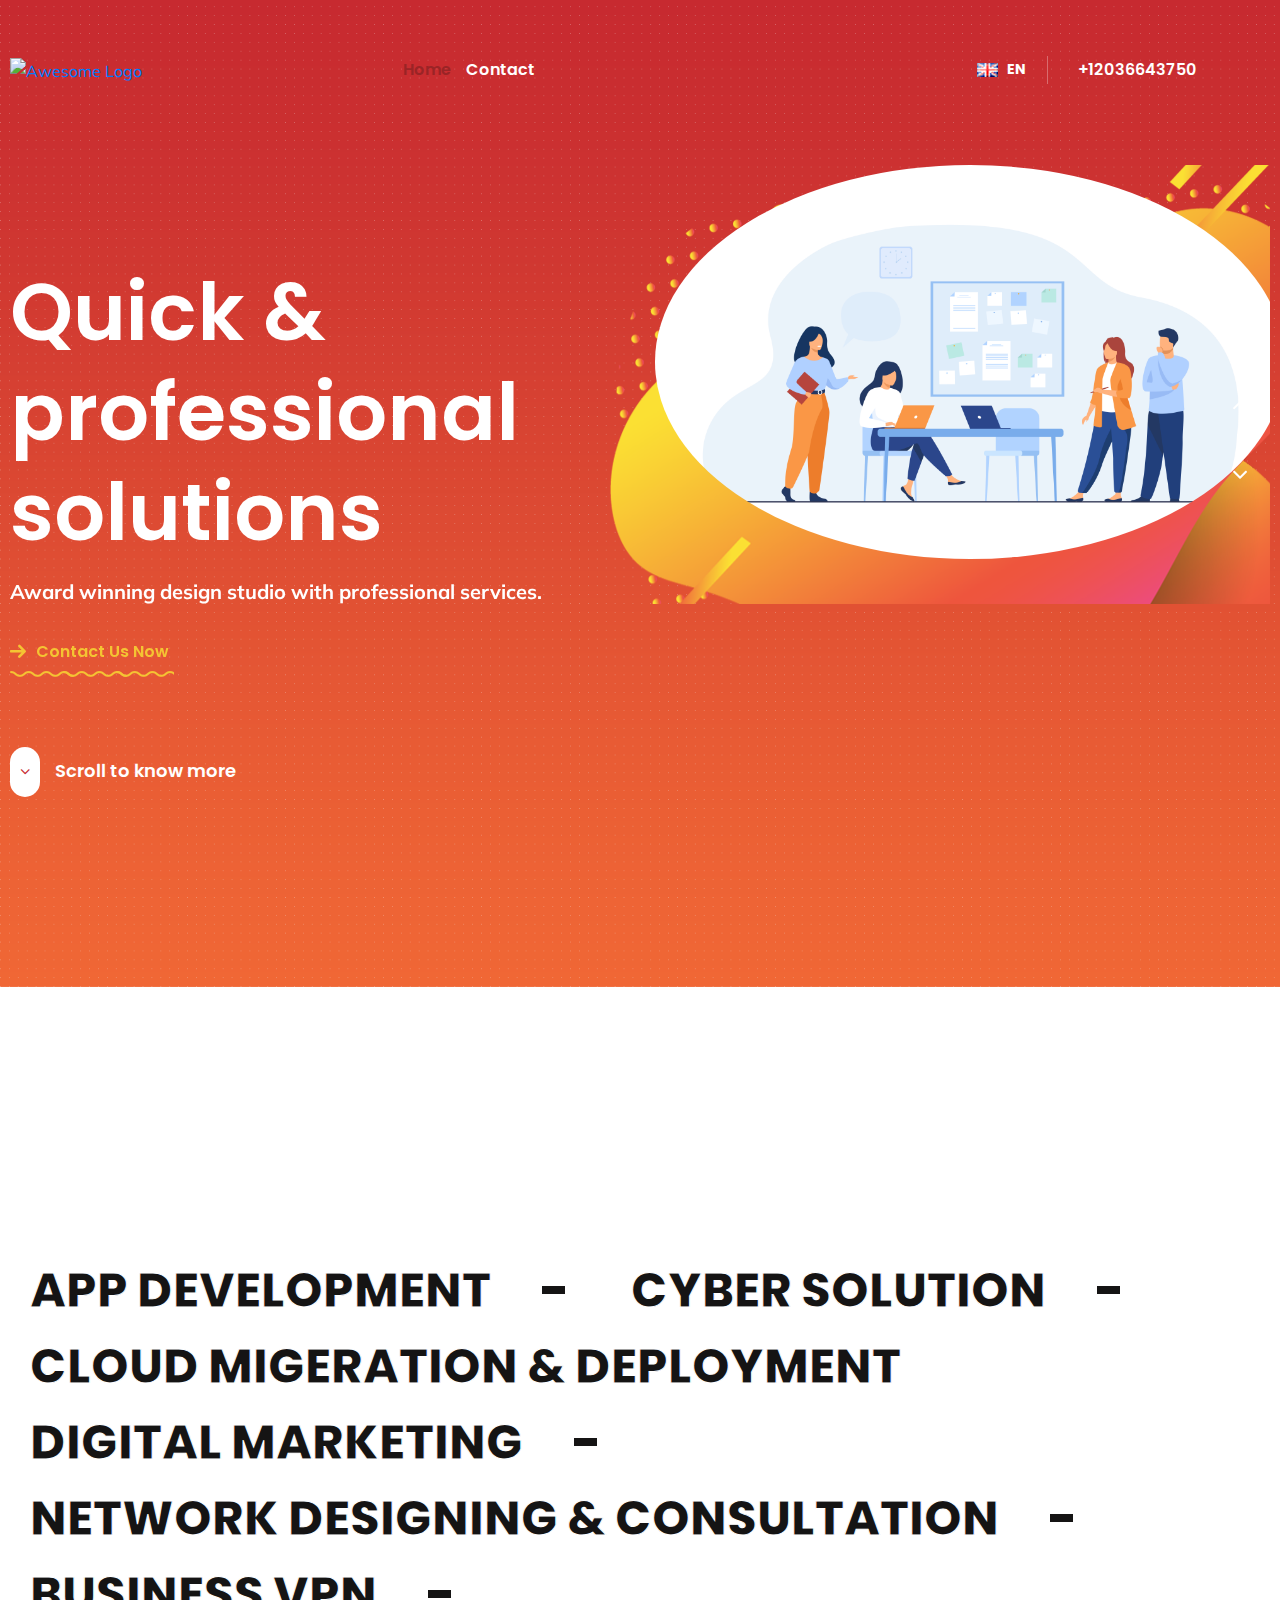
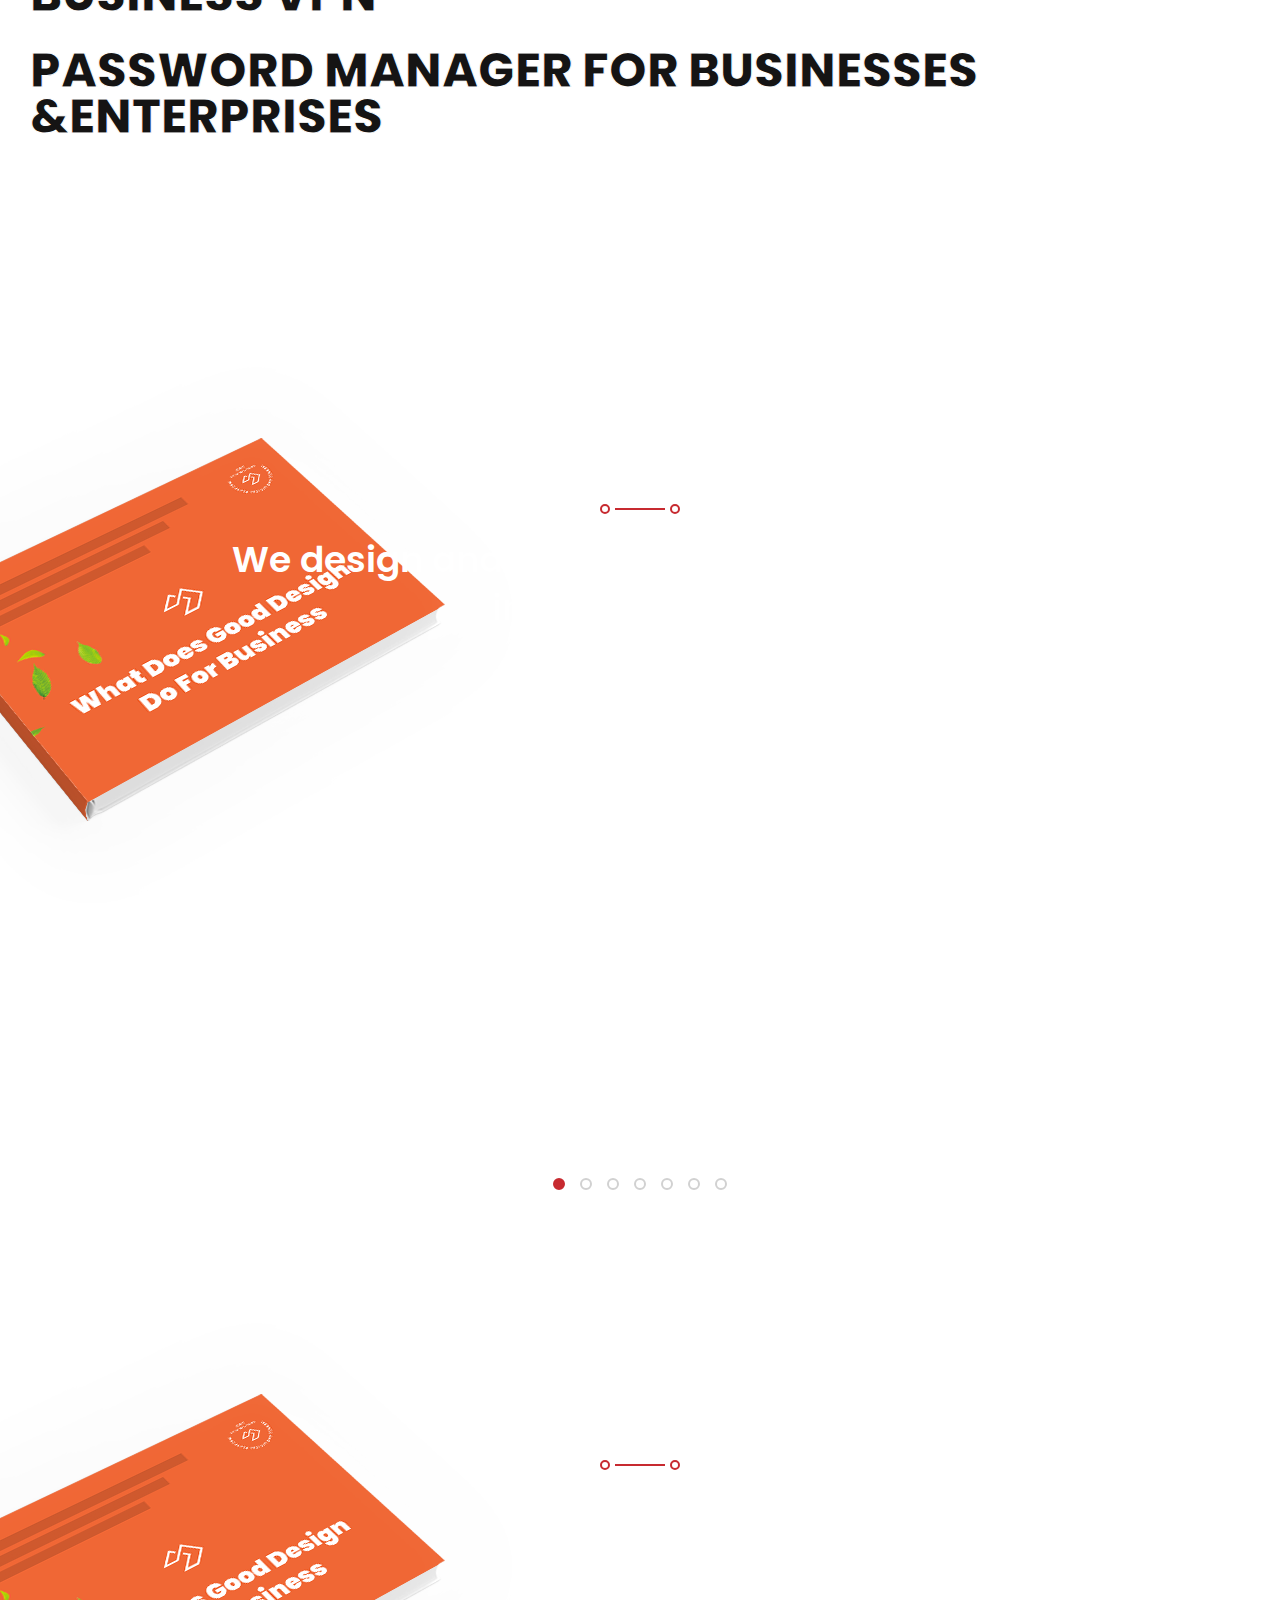
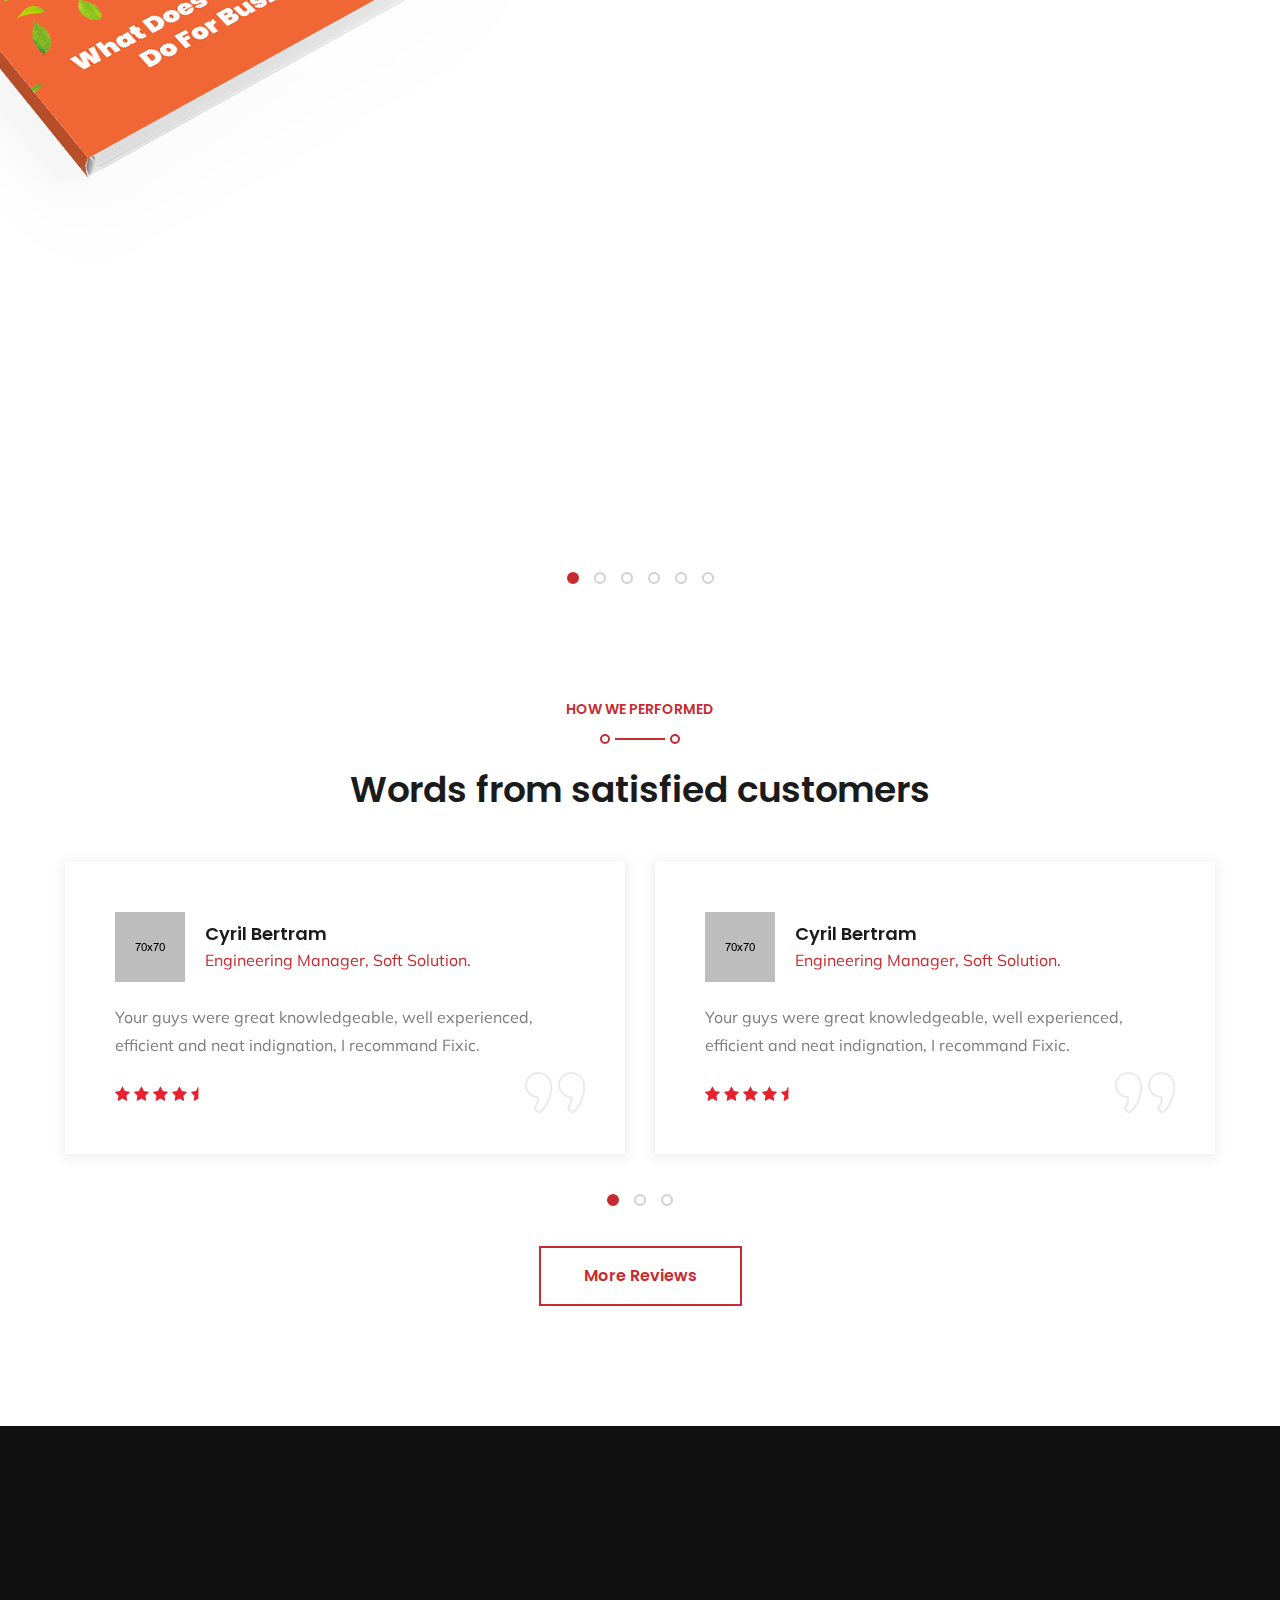
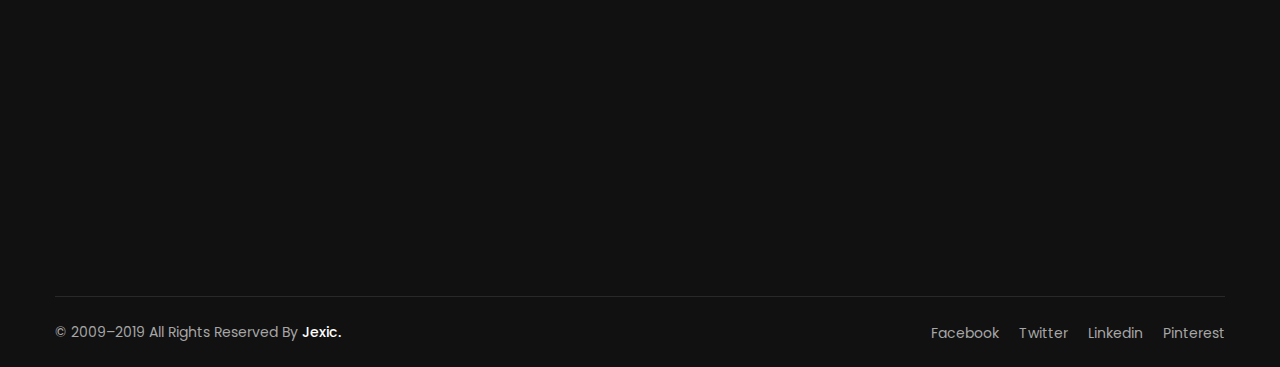
==== index.html @ 411c45f5 ",m" ====
<!DOCTYPE html>
<html lang="en">
<head>
	<meta charset="UTF-8">
	<title>Flurryhost || Leading || Software reseller company</title>

	<!-- responsive meta -->
	<meta name="viewport" content="width=device-width, initial-scale=1">
	<!-- For IE -->
    <meta http-equiv="X-UA-Compatible" content="IE=edge">
    
	<!-- master stylesheet -->
    <link rel="stylesheet" href="css/style.css">
	<!-- Responsive stylesheet -->
	<link rel="stylesheet" href="css/responsive.css">
    <!-- Favicon -->
    <link rel="apple-touch-icon" sizes="180x180" href="images/favicon-three/apple-touch-icon.png">
    <link rel="icon" type="image/png" href="images/favicon-three/favicon-32x32.png" sizes="32x32">
    <link rel="icon" type="image/png" href="images/favicon-three/favicon-16x16.png" sizes="16x16">

    <!-- Fixing Internet Explorer-->
    <!--[if lt IE 9]>
        <script src="http://html5shiv.googlecode.com/svn/trunk/html5.js"></script>
        <script src="js/html5shiv.js"></script>
    <![endif]-->
    
</head>

<body>
<div class="boxed_wrapper">



<!-- main header -->
<header class="main-header style4">
    <!--Start Header upper style2-->
    <div class="header-upper-style4">
        <div class="outer-container clearfix">
           
            <div class="header-upper-left clearfix">
                <div class="logo">
                    <a href="index.html"><img src="images/slides/" alt="Awesome Logo" title=""></a>
                </div>
            </div>
            
            <div class="header-upper-middle clearfix">
                <div class="nav-outer clearfix">
                    <!-- Main Menu -->
                    <nav class="main-menu style3 navbar-expand-lg">
                        <div class="navbar-header">
                            <!-- Toggle Button -->      
                            <button type="button" class="navbar-toggle" data-toggle="collapse" data-target="#navbarSupportedContent" aria-controls="navbarSupportedContent" aria-expanded="false" aria-label="Toggle navigation">
                                <span class="icon-bar"></span>
                                <span class="icon-bar"></span>
                                <span class="icon-bar"></span>
                            </button>
                        </div>

                        <div class="navbar-collapse collapse clearfix" id="navbarSupportedContent">
                            <ul class="navigation clearfix">
                                <li class="dropdown current"><a href="index.html">Home</a>
                                    
                                </li>
                               
                                <li><a href="contact.html">Contact</a></li>
                            </ul>
                        </div>
                    </nav>                        
                    <!-- Main Menu End-->
                    
                   
                    
                </div>     
            </div>
            
            <div class="header-upper-right clearfix">
                <div class="header-right-content">
                    <div class="language-switcher style3">
                        <div id="polyglotLanguageSwitcher">
                            <form action="#">
                                <select id="polyglot-language-options">
                                    <option id="en" value="en" selected>En</option>
                                    <option id="fr" value="fr">Fr</option>
                                    <option id="de" value="de">Ger</option>
                                    <option id="it" value="it">Ita</option>
                                    <option id="es" value="es">Spa</option>
                                </select>
                            </form>
                        </div>
                    </div>
                    <div class="phone-num">
                        <a href="#">+12036643750</a>
                    </div>
                </div>
            </div>
            
        </div>
    </div>
    <!--End Header Upper style2--> 
    <!--Sticky Header-->
    <div class="sticky-header">
        <div class="container">
            <div class="clearfix">
                <!--Logo-->
                <div class="logo float-left">
                    <a href="index.html" class="img-responsive"><img src="images/resources/logo-2.png" alt="" title=""></a>
                </div>
                <!--Right Col-->
                <div class="right-col float-right">
                    <!-- Main Menu -->
                    <nav class="main-menu style3 navbar-expand-lg">
                        <div class="navbar-collapse collapse clearfix">
                            <ul class="navigation clearfix">
                                <li class="dropdown current"><a href="index.html">Home</a>
                                  
                                <li><a href="contact.html">Contact</a></li>
                            </ul>
                        </div>
                    </nav>
                    <!-- Main Menu End-->
                </div>
            </div>
        </div>
    </div>
    <!--End Sticky Header-->
</header>

<!-- Start Banner Style4 Area -->
<section class="banner-style4-area" style="background-image:url(images/slides/banner-style4-area-bg.png)">
    <div class="outer-container clearfix">
        <div class="row">
            <div class="col-xl-12 col-lg-12 col-md-12 col-sm-12">
                <div class="banner-carousel-style4 owl-carousel owl-theme">
                    <!--Start Single Item-->
                    <div class="single-item">
                        <div class="row">
                            <div class="col-xl-6">
                                <div class="inner">
                                    <div class="big-title">
                                        Quick &<br> professional<br> solutions
                                    </div>
                                    <div class="text">Award winning design studio with professional services.</div>
                                    <div class="button">
                                        <a href="#"><span class="icon-back"></span>Contact Us Now</a>
                                    </div>
                                </div>
                            </div> 
                            <div class="col-xl-6">
                                <div class="image-box">
                                    <img src="images/slides/6308.jpg" alt="Awesome Image">
                                </div>
                            </div>   
                        </div>    
                    </div>
                    <!--End Single Item-->
                    <!--Start Single Item-->
                    
                    <!--End Single Item-->
                    <!--Start Single Item-->
                    <div class="single-item">
                        <div class="row">
                            <div class="col-xl-6">
                                <div class="inner">
                                    <div class="big-title">
                                        Dawn of<br> print and web<br> designs
                                    </div>
                                    <div class="text">Award winning design studio with professional services.</div>
                                    <div class="button">
                                        <a href="#"><span class="icon-back"></span>Contact Us Now</a>
                                    </div>
                                </div>
                            </div> 
                            <div class="col-xl-6">
                                <div class="image-box">
                                    <img src="images/slides/6308.jpg" alt="Awesome Image">
                                </div>
                            </div>   
                        </div>    
                    </div>
                    <!--End Single Item-->
                    
                </div>
            </div>
        </div>
        <div class="mouse-btn-down scroll-to-explore" data-target=".about-style3-area"><i class="fa fa-angle-down" aria-hidden="true"></i>Scroll to know more</div>
    </div>
</section>
<!-- End Banner Style4 Area -->

<!--Start Brand Style3 Area-->
<section class="popular-portfolio-area">
    <div class="auto-container">
        <ul class="project-filter post-filter has-dynamic-filters-counter clearfix">
            <li data-filter=".anim"><span class="filter-text">App Development<span class="count">4</span></span></li>
            <li data-filter=".art"><span class="filter-text">Cyber Solution<span class="count">2</span></span></li>
            <li data-filter=".brand"><span class="filter-text">CLoud migeration &amp; Deployment<span class="count">2</span></span></li>
            <li data-filter=".uxui"><span class="filter-text"> Digital Marketing<span class="count">2</span></span></li>
            <li data-filter=".3dmodel"><span class="filter-text">Network designing & consultation <span class="count">2</span></span></li>
            <li data-filter=".3dmodel"><span class="filter-text">Business Vpn <span class="count">2</span></span></li>
            <li data-filter=".3dmodel"><span class="filter-text">Password manager for businesses &Enterprises<span class="count">2</span></span></li>
            
        </ul>
       
</section>
<!--End Brand Style3 Area-->

<!--Start About Style3 Area-->

<!--End About Style3 Area--> 
 
<!--Start services style2 area-->
<section class="services-style2-area">
    <div class="services-style2-area-bg" style="background-image:url(images/slides/profile.png);">
        <div class="book float_up_down_two"></div>
    </div>
    <div class="container">
        <div class="sec-title-style3 text-center">
            <h6 class="clr-white">What We do for you</h6>
            <div class="borders center"><span></span></div>
            <div class="title clr-white">We design and build innovative platforms for<br> inspiring brands</div>
        </div>
        <div class="row">
            <div class="col-xl-12">
                <div class="inner-content">
                    <div class="services-carousel owl-carousel owl-theme">
                        <!--Start single service style2-->  
                        <div class="single-service-style2" data-aos="fade-up" data-aos-easing="linear" data-aos-duration="700">
                            <h3><a href="#">Branding & Creative</a></h3>
                            <div class="icon-holder"><span class="icon-mug"></span></div> 
                            <div class="text"><p>Foresee the pain and trouble that bound to ensue; and equal blame belongs those who fail in their duty same.</p></div>
                            <div class="read-more">
                                <a href="#">Read More</a>
                            </div>   
                        </div>
                        <!--End single service style2-->
                        <!--Start single service style2-->
                        <div class="single-service-style2" data-aos="fade-up" data-aos-easing="linear" data-aos-duration="700">
                            <h3><a href="#">App Development</a></h3>
                            <div class="icon-holder"><span class="icon-mug"></span></div> 
                            <div class="text"><p>Foresee the pain and trouble that bound to ensue; and equal blame belongs those who fail in their duty same.</p></div>
                            <div class="read-more">
                                <a href="#">Contact Us Now</a>
                            </div>   
                        </div>
                        <!--Start single service style2-->  
                        <div class="single-service-style2" data-aos="fade-up" data-aos-easing="linear" data-aos-duration="700">
                        <h3><a href="#">CRM Solution</a></h3>
                        <div class="icon-holder"><span class="icon-mug"></span></div> 
                        <div class="text"><p>Foresee the pain and trouble that bound to ensue; and equal blame belongs those who fail in their duty same.</p></div>
                        <div class="read-more">
                            <a href="#">Contact Us Now</a>
                        </div>   
                    </div>
                    <!--Start single service style2--> 
                    <div class="single-service-style2" data-aos="fade-up" data-aos-easing="linear" data-aos-duration="700">
                        <h3><a href="#">Cyber Security Solution</a></h3>
                        <div class="icon-holder"><span class="icon-mug"></span></div> 
                        <div class="text"><p>Foresee the pain and trouble that bound to ensue; and equal blame belongs those who fail in their duty same.</p></div>
                        <div class="read-more">
                            <a href="#">Contact Us Now</a>
                        </div>   
                    </div>
                    <!--Start single service style2-->  
                    <div class="single-service-style2" data-aos="fade-up" data-aos-easing="linear" data-aos-duration="700">
                        <h3><a href="#">Cloud Migration & Deploymnet</a></h3>
                        <div class="icon-holder"><span class="icon-mug"></span></div> 
                        <div class="text"><p>Foresee the pain and trouble that bound to ensue; and equal blame belongs those who fail in their duty same.</p></div>
                        <div class="read-more">
                            <a href="#">Contact Us Now</a>
                        </div>   
                    </div>
                        <!--Start single service style2-->  
                        <div class="single-service-style2" data-aos="fade-up" data-aos-easing="linear" data-aos-duration="700">
                            <h3><a href="#">Digital Marketing</a></h3>
                            <div class="icon-holder"><span class="icon-digital-marketing"></span></div> 
                            <div class="text"><p>Blinded by desire they cannotwill which is the same as saying through shrinkings to  from toil and pain trouble.</p></div>
                            <div class="read-more">
                                <a href="#">Read More</a>
                            </div>   
                        </div>
                        <!--End single service style2-->
                        <!--Start single service style2-->  
                        <div class="single-service-style2" data-aos="fade-up" data-aos-easing="linear" data-aos-duration="700">
                            <h3><a href="#">Web Designing</a></h3>
                            <div class="icon-holder"><span class="icon-content"></span></div> 
                            <div class="text"><p>Prevents our being able to do what we like best to every pleasure is to welcomed and every pain avoided.</p></div>
                            <div class="read-more">
                                <a href="#">Read More</a>
                            </div>   
                        </div>
                        <!--End single service style2-->
                      
                    </div>
                </div>
            </div>
        </div>
    </div>
</section>
<!--End services style2 area-->
<section class="services-style2-area">
    <div class="services-style2-area-bg" style="background-image:url(images/slides/profile.png);">
        <div class="book float_up_down_two"></div>
    </div>
    <div class="container">
        <div class="sec-title-style3 text-center">
            <h6 class="clr-white">What We do for you</h6>
            <div class="borders center"><span></span></div>
            <div class="title clr-white">Our Partners</div>
        </div>
        <div class="row">
            <div class="col-xl-12">
                <div class="inner-content">
                    <div class="services-carousel owl-carousel owl-theme">
                        <!--Start single service style2-->  
                        <div class="single-service-style2" data-aos="fade-up" data-aos-easing="linear" data-aos-duration="700">
                            <h3><a href="#">Partner of Solarwinds</a></h3>
                            <div class="solarwinds-logo"><img href src="images/testimonial/SolarWinds_badge_Authorized_Partner_REVERSE_800x300.png"></span></div> 
                            <div class="text"><p>Authorized partner of solarwinds.</p></div>
                            <div class="read-more">
                                <a href="#">Read More</a>
                            </div>   
                        </div>
                        <!--End single service style2-->
                        <!--Start single service style2-->
                        <div class="single-service-style2" data-aos="fade-up" data-aos-easing="linear" data-aos-duration="700">
                            <h3><a href="#">Partner of Veeam</a></h3>
                            <div class="veeam-VAR-logo"><img href src="images/testimonial/VVAR.png"></span></div> 
                            <div class="text"><p>Authorized partner of Veeam as VAR.</p></div>
                            <div class="read-more">
                                <a href="#">Contact Us Now</a>
                            </div>   
                        </div>
                        <!--Start single service style2-->  
                        <div class="single-service-style2" data-aos="fade-up" data-aos-easing="linear" data-aos-duration="700">
                            <h3><a href="#">Partner of Klaviyo</a></h3>
                            <div class="klaviyo-logo"><img href src="images/testimonial/klaviyo.png"></span></div> 
                            <div class="text"><p>Authorized partner of Klaviyo.</p></div>
                        <div class="read-more">
                            <a href="contact">Contact Us Now</a>
                        </div>   
                    </div>
                    <!--Start single service style2--> 
                    <div class="single-service-style2" data-aos="fade-up" data-aos-easing="linear" data-aos-duration="700">
                        <h3><a href="#">Partner of Nordlayer</a></h3>
                        <div class="nordlayer-logo"><img href src="images/testimonial/NordLayer-Green-Dark.png"></span></div> 
                        <div class="text"><p>Authorized partner of nordlayer.</p></div>
                        <div class="read-more">
                            <a href="#">Contact Us Now</a>
                        </div>   
                    </div>
                    <!--Start single service style2-->  
                    <div class="single-service-style2" data-aos="fade-up" data-aos-easing="linear" data-aos-duration="700">
                        <h3><a href="#">Partner of Kaspersky</a></h3>
                        <div class="Kaspersky-logo"><img href src="images/testimonial/kaspersky.png"></span></div> 
                        <div class="text"><p>Authorized partner of Kaspersky.</p></div>
                        <div class="read-more">
                            <a href="contact">Contact Us Now</a>
                        </div>   
                    </div>
                        <!--Start single service style2-->  
                        <div class="single-service-style2" data-aos="fade-up" data-aos-easing="linear" data-aos-duration="700">
                            <h3><a href="#">Ready business partner  of RedHat</a></h3>
                            <div class="redhat-logo"><img href src="images/testimonial/redhat.svg"></span></div> 
                            <div class="text"><p>Authorized partner of Redhat.</p></div>
                            <div class="read-more">
                                <a href="contact">Contact Us Now</a>
                            </div>   
                        </div>
                        <!--End single service style2-->
                        <!--Start single service style2-->  
                       
                        <!--End single service style2-->
                      
                    </div>
                </div>
            </div>
        </div>
    </div>
</section>
<!--Start Latest Project Style2 Area-->

<!--End Latest Project Style2 Area--> 
 
<!--Start Testimonial style3 Area-->
<section class="testimonial-style3-area">
    <div class="container">
        <div class="sec-title-style3 text-center">
            <h6>How We Performed</h6>
            <div class="borders center"><span></span></div>
            <div class="title">Words from satisfied customers</div>
        </div>
        <div class="row">
            <div class="col-xl-12">
                <div class="testimonial-style3-carousel owl-carousel owl-theme">
                    <!--Start Single Testimonial Style3-->
                    <div class="single-testimonial-style3">
                        <div class="top">
                            <div class="image-box">
                                <img src="images/testimonial/tes-v3-1.png" alt="Awesome Image">
                            </div>
                            <div class="title-box">
                                <h3>Cyril Bertram</h3>
                                <span>Engineering Manager, Soft Solution.</span>
                            </div>
                        </div>
                        <div class="text">
                            <p>Your guys were great knowledgeable, well experienced, efficient and neat indignation, I recommand Fixic.</p>
                        </div>
                        <div class="bottom">
                            <div class="review-box">
                                <ul>
                                    <li><i class="fa fa-star"></i></li>
                                    <li><i class="fa fa-star"></i></li>
                                    <li><i class="fa fa-star"></i></li>
                                    <li><i class="fa fa-star"></i></li>
                                    <li><i class="fa fa-star-half"></i></li>
                                </ul>
                            </div>
                            <div class="quote-box">
                                <span class="icon-quote"></span>
                            </div>
                        </div>    
                    </div>     
                    <!--End Single Testimonial Style3-->
                    <!--Start Single Testimonial Style3-->
                    <div class="single-testimonial-style3">
                        <div class="top">
                            <div class="image-box">
                                <img src="images/testimonial/tes-v3-2.png" alt="Awesome Image">
                            </div>
                            <div class="title-box">
                                <h3>Cyril Bertram</h3>
                                <span>Engineering Manager, Soft Solution.</span>
                            </div>
                        </div>
                        <div class="text">
                            <p>Your guys were great knowledgeable, well experienced, efficient and neat indignation, I recommand Fixic.</p>
                        </div>
                        <div class="bottom">
                            <div class="review-box">
                                <ul>
                                    <li><i class="fa fa-star"></i></li>
                                    <li><i class="fa fa-star"></i></li>
                                    <li><i class="fa fa-star"></i></li>
                                    <li><i class="fa fa-star"></i></li>
                                    <li><i class="fa fa-star-half"></i></li>
                                </ul>
                            </div>
                            <div class="quote-box">
                                <span class="icon-quote"></span>
                            </div>
                        </div>    
                    </div>     
                    <!--End Single Testimonial Style3--> 
                    
                    <!--Start Single Testimonial Style3-->
                    <div class="single-testimonial-style3">
                        <div class="top">
                            <div class="image-box">
                                <img src="images/testimonial/tes-v3-1.png" alt="Awesome Image">
                            </div>
                            <div class="title-box">
                                <h3>Cyril Bertram</h3>
                                <span>Engineering Manager, Soft Solution.</span>
                            </div>
                        </div>
                        <div class="text">
                            <p>Your guys were great knowledgeable, well experienced, efficient and neat indignation, I recommand Fixic.</p>
                        </div>
                        <div class="bottom">
                            <div class="review-box">
                                <ul>
                                    <li><i class="fa fa-star"></i></li>
                                    <li><i class="fa fa-star"></i></li>
                                    <li><i class="fa fa-star"></i></li>
                                    <li><i class="fa fa-star"></i></li>
                                    <li><i class="fa fa-star-half"></i></li>
                                </ul>
                            </div>
                            <div class="quote-box">
                                <span class="icon-quote"></span>
                            </div>
                        </div>    
                    </div>     
                    <!--End Single Testimonial Style3-->
                    <!--Start Single Testimonial Style3-->
                    <div class="single-testimonial-style3">
                        <div class="top">
                            <div class="image-box">
                                <img src="images/testimonial/tes-v3-2.png" alt="Awesome Image">
                            </div>
                            <div class="title-box">
                                <h3>Cyril Bertram</h3>
                                <span>Engineering Manager, Soft Solution.</span>
                            </div>
                        </div>
                        <div class="text">
                            <p>Your guys were great knowledgeable, well experienced, efficient and neat indignation, I recommand Fixic.</p>
                        </div>
                        <div class="bottom">
                            <div class="review-box">
                                <ul>
                                    <li><i class="fa fa-star"></i></li>
                                    <li><i class="fa fa-star"></i></li>
                                    <li><i class="fa fa-star"></i></li>
                                    <li><i class="fa fa-star"></i></li>
                                    <li><i class="fa fa-star-half"></i></li>
                                </ul>
                            </div>
                            <div class="quote-box">
                                <span class="icon-quote"></span>
                            </div>
                        </div>    
                    </div>     
                    <!--End Single Testimonial Style3-->  
                    
                    <!--Start Single Testimonial Style3-->
                    <div class="single-testimonial-style3">
                        <div class="top">
                            <div class="image-box">
                                <img src="images/testimonial/tes-v3-1.png" alt="Awesome Image">
                            </div>
                            <div class="title-box">
                                <h3>Cyril Bertram</h3>
                                <span>Engineering Manager, Soft Solution.</span>
                            </div>
                        </div>
                        <div class="text">
                            <p>Your guys were great knowledgeable, well experienced, efficient and neat indignation, I recommand Fixic.</p>
                        </div>
                        <div class="bottom">
                            <div class="review-box">
                                <ul>
                                    <li><i class="fa fa-star"></i></li>
                                    <li><i class="fa fa-star"></i></li>
                                    <li><i class="fa fa-star"></i></li>
                                    <li><i class="fa fa-star"></i></li>
                                    <li><i class="fa fa-star-half"></i></li>
                                </ul>
                            </div>
                            <div class="quote-box">
                                <span class="icon-quote"></span>
                            </div>
                        </div>    
                    </div>     
                    <!--End Single Testimonial Style3-->
                    <!--Start Single Testimonial Style3-->
                    <div class="single-testimonial-style3">
                        <div class="top">
                            <div class="image-box">
                                <img src="images/testimonial/tes-v3-2.png" alt="Awesome Image">
                            </div>
                            <div class="title-box">
                                <h3>Cyril Bertram</h3>
                                <span>Engineering Manager, Soft Solution.</span>
                            </div>
                        </div>
                        <div class="text">
                            <p>Your guys were great knowledgeable, well experienced, efficient and neat indignation, I recommand Fixic.</p>
                        </div>
                        <div class="bottom">
                            <div class="review-box">
                                <ul>
                                    <li><i class="fa fa-star"></i></li>
                                    <li><i class="fa fa-star"></i></li>
                                    <li><i class="fa fa-star"></i></li>
                                    <li><i class="fa fa-star"></i></li>
                                    <li><i class="fa fa-star-half"></i></li>
                                </ul>
                            </div>
                            <div class="quote-box">
                                <span class="icon-quote"></span>
                            </div>
                        </div>    
                    </div>     
                    <!--End Single Testimonial Style3-->  
                        
                </div>
                
                <div class="more-reviews-button text-center">
                    <a href="#">More Reviews</a>
                </div>        
            </div>   
        </div>
    </div>
</section>
<!--End Testimonial Style3 Area--> 


<!--End latest blog Style3 area-->
 
<!--Start Home Gmap Style2 Area-->

<!--End Home Gmap Style2 Area-->

<!--Start Footer Style4 Area-->  
<footer class="footer-style4-area">
    <div class="container">
        <div class="row">
            <!--Start single footer widget-->
            <div class="col-xl-3 col-lg-6 col-md-6 col-sm-12 wow fadeInUp">
                <div class="single-footer-widget-style4 marbtm50">
                    <div class="title">
                        <h5>About Jexic</h5>
                        <div class="decor"></div>
                    </div>
                    <div class="footer-company-info-text">
                        <p>Equal blame belongs those what their duty through weakness of will, which is the same as saying pleasue shrinking.</p>
                        <p class="mar0">Pain perfectly simply distinguis to certain to the claims.</p>
                    </div> 
                </div>
            </div>
            <!--End single footer widget-->
            <!--Start single footer widget-->
            <div class="col-xl-3 col-lg-6 col-md-6 col-sm-12 wow fadeInUp">
                <div class="single-footer-widget-style4 pdleft65 marbtm50">
                    <div class="title">
                        <h5>Main Services</h5>
                        <div class="decor"></div>
                    </div>
                    <ul class="services-links">
                        <li><a href="#">Graphic Design</a></li>
                        <li><a href="#">Photography</a></li>
                        <li><a href="#">Web Development</a></li>
                        <li><a href="#">Brand & Identity</a></li>
                        <li><a href="#">Seo & Marketing</a></li>
                    </ul>    
                </div>
            </div>
            <!--End single footer widget-->
            <!--Start single footer widget-->
            <div class="col-xl-3 col-lg-6 col-md-6 col-sm-12 wow fadeInUp">
                <div class="single-footer-widget-style4">
                    <div class="title">
                        <h5>Trending Post</h5>
                        <div class="decor"></div>
                    </div>
                    <ul class="trending-post">
                        <li>
                            <span>June 28, 2019</span>
                            <h6><a href="#">Tips for small business companies</a></h6>
                        </li>
                        <li>
                            <span>June 10, 2019</span>
                            <h6><a href="#">Creativity in your advertisement</a></h6>
                        </li> 
                        <li>
                            <span>May 06, 2019</span>
                            <h6><a href="#">Why your business needs website?</a></h6>
                        </li>     
                    </ul>    
                </div>
            </div>
            <!--End single footer widget-->
            <!--Start single footer widget-->
            <div class="col-xl-3 col-lg-6 col-md-6 col-sm-12 wow fadeInUp">
                <div class="single-footer-widget-style4 pdtop50">
                    <div class="title">
                        <h5>Latest Projects</h5>
                        <div class="decor"></div>
                    </div>
                    <ul class="lat-projects clearfix">
                        <li>
                            <div class="img-holder">
                                <img src="images/footer/footer-s4-lat-pro-1.jpg" alt="Awesome Image">
                                <div class="overlay-style-one bg2">
                                    <div class="box">
                                        <div class="inner">
                                            <a href="blog-single.html"><span class="icon-zoom-in"></span></a>    
                                        </div>
                                    </div>
                                </div>
                            </div>
                        </li>
                        <li>
                            <div class="img-holder">
                                <img src="images/footer/footer-s4-lat-pro-2.jpg" alt="Awesome Image">
                                <div class="overlay-style-one bg2">
                                    <div class="box">
                                        <div class="inner">
                                            <a href="blog-single.html"><span class="icon-zoom-in"></span></a>    
                                        </div>
                                    </div>
                                </div>
                            </div>
                        </li>
                        <li>
                            <div class="img-holder">
                                <img src="images/footer/footer-s4-lat-pro-3.jpg" alt="Awesome Image">
                                <div class="overlay-style-one bg2">
                                    <div class="box">
                                        <div class="inner">
                                            <a href="blog-single.html"><span class="icon-zoom-in"></span></a>    
                                        </div>
                                    </div>
                                </div>
                            </div>
                        </li>
                        <li>
                            <div class="img-holder">
                                <img src="images/footer/footer-s4-lat-pro-4.jpg" alt="Awesome Image">
                                <div class="overlay-style-one bg2">
                                    <div class="box">
                                        <div class="inner">
                                            <a href="blog-single.html"><span class="icon-zoom-in"></span></a>    
                                        </div>
                                    </div>
                                </div>
                            </div>
                        </li>
                        <li>
                            <div class="img-holder">
                                <img src="images/footer/footer-s4-lat-pro-5.jpg" alt="Awesome Image">
                                <div class="overlay-style-one bg2">
                                    <div class="box">
                                        <div class="inner">
                                            <a href="blog-single.html"><span class="icon-zoom-in"></span></a>    
                                        </div>
                                    </div>
                                </div>
                            </div>
                        </li>
                        <li>
                            <div class="img-holder">
                                <img src="images/footer/footer-s4-lat-pro-6.jpg" alt="Awesome Image">
                                <div class="overlay-style-one bg2">
                                    <div class="box">
                                        <div class="inner">
                                            <a href="blog-single.html"><span class="icon-zoom-in"></span></a>    
                                        </div>
                                    </div>
                                </div>
                            </div>
                        </li>                    
                             
                    </ul>    
                </div>
            </div>
            <!--End single footer widget-->
        </div>
    </div>
</footer>   
<!--End Footer Style4 Area-->  

<!--Start Footer bottom Style4 Area-->   
<section class="footer-bottom-style4-area">
    <div class="container">
        <div class="row">
            <div class="col-xl-12 col-lg-12 col-md-12 col-sm-12">
                <div class="footer-bottom-style4-content">
                    <div class="copyright-text">
                        <p>© 2009–2019 All Rights Reserved by <a href="#">Jexic.</a></p>
                    </div>
                    <div class="footer-menu-style3">
                        <ul>
                            <li><a href="#">Facebook</a></li>
                            <li><a href="#">Twitter</a></li>
                            <li><a href="#">Linkedin</a></li>
                            <li><a href="#">Pinterest</a></li>
                        </ul>
                    </div>
                </div>
            </div>
        </div>
    </div>    
</section> 
<!--End Footer bottom Style4 Area-->   


  
      

</div> 


<!-- Scroll Top Button -->
<button class="scroll-top scroll-to-target style3" data-target="html">
    <span class="icon-down-arrow"></span>
</button>



<script src="js/jquery.js"></script>
<script src="js/appear.js"></script>
<script src="js/bootstrap.bundle.min.js"></script>
<script src="js/bootstrap-select.min.js"></script>
<script src="js/isotope.js"></script>
<script src="js/jquery.bootstrap-touchspin.js"></script>
<script src="js/jquery.countTo.js"></script>
<script src="js/jquery.easing.min.js"></script>
<script src="js/jquery.enllax.min.js"></script>
<script src="js/jquery.fancybox.js"></script>
<script src="js/jquery.mixitup.min.js"></script>
<script src="js/jquery.paroller.min.js"></script>
<script src="js/owl.js"></script>
<script src="js/validation.js"></script>
<script src="js/wow.js"></script>
<script src="js/jquery.mCustomScrollbar.concat.min.js"></script>
<script src="js/mousemoveparallax.js"></script>
<script src="js/aos.js"></script>
<script src="js/slick.js"></script>
<script src="js/parallax.min.js"></script>


<script src="http://maps.google.com/maps/api/js?key=AIzaSyATY4Rxc8jNvDpsK8ZetC7JyN4PFVYGCGM"></script>
<script src="js/gmaps.js"></script>
<script src="js/map-helper.js"></script>

<script src="assets/language-switcher/jquery.polyglot.language.switcher.js"></script>
<script src="assets/timepicker/timePicker.js"></script>                       
<script src="assets/html5lightbox/html5lightbox.js"></script>

<!--Revolution Slider-->
<script src="plugins/revolution/js/jquery.themepunch.revolution.min.js"></script>
<script src="plugins/revolution/js/jquery.themepunch.tools.min.js"></script>
<script src="plugins/revolution/js/extensions/revolution.extension.actions.min.js"></script>
<script src="plugins/revolution/js/extensions/revolution.extension.carousel.min.js"></script>
<script src="plugins/revolution/js/extensions/revolution.extension.kenburn.min.js"></script>
<script src="plugins/revolution/js/extensions/revolution.extension.layeranimation.min.js"></script>
<script src="plugins/revolution/js/extensions/revolution.extension.migration.min.js"></script>
<script src="plugins/revolution/js/extensions/revolution.extension.navigation.min.js"></script>
<script src="plugins/revolution/js/extensions/revolution.extension.parallax.min.js"></script>
<script src="plugins/revolution/js/extensions/revolution.extension.slideanims.min.js"></script>
<script src="plugins/revolution/js/extensions/revolution.extension.video.min.js"></script>
<script src="js/main-slider-script.js"></script>

<!-- thm custom script -->
<script src="js/custom.js"></script>



</body>
</html>
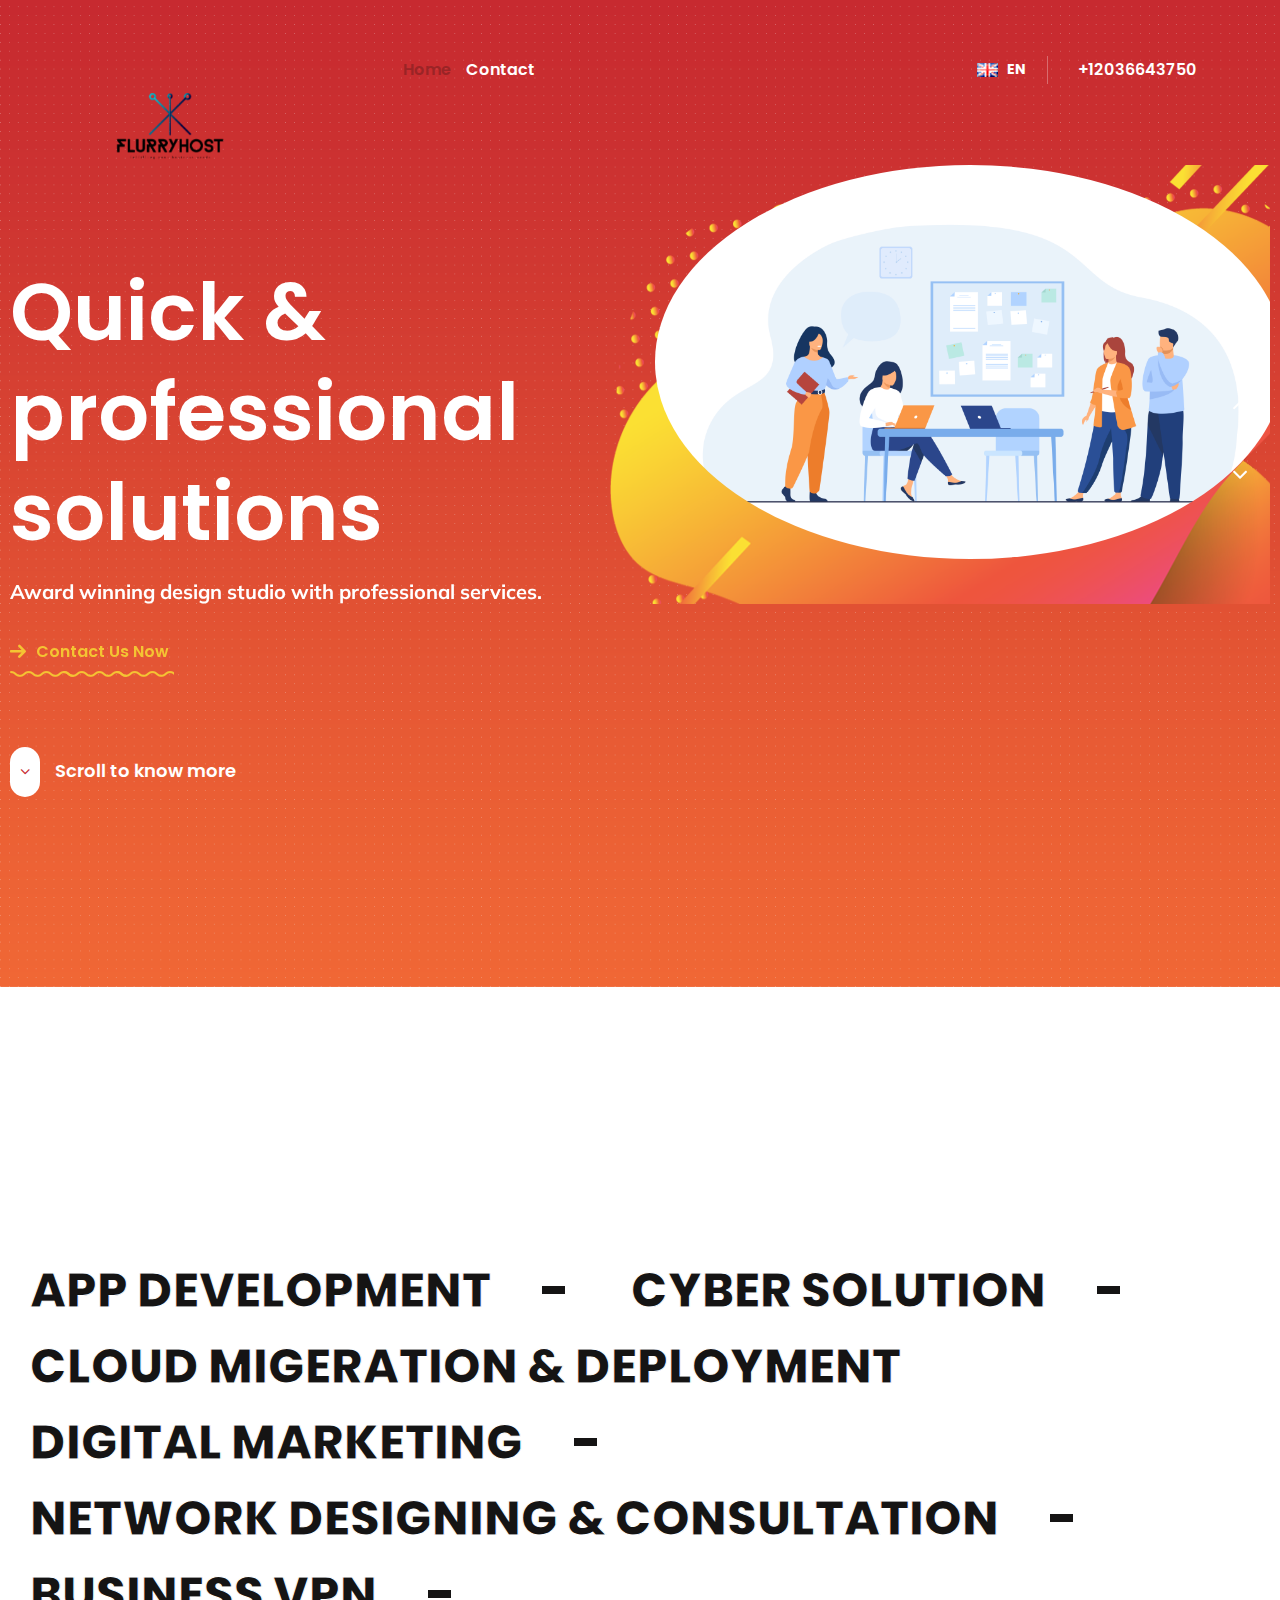
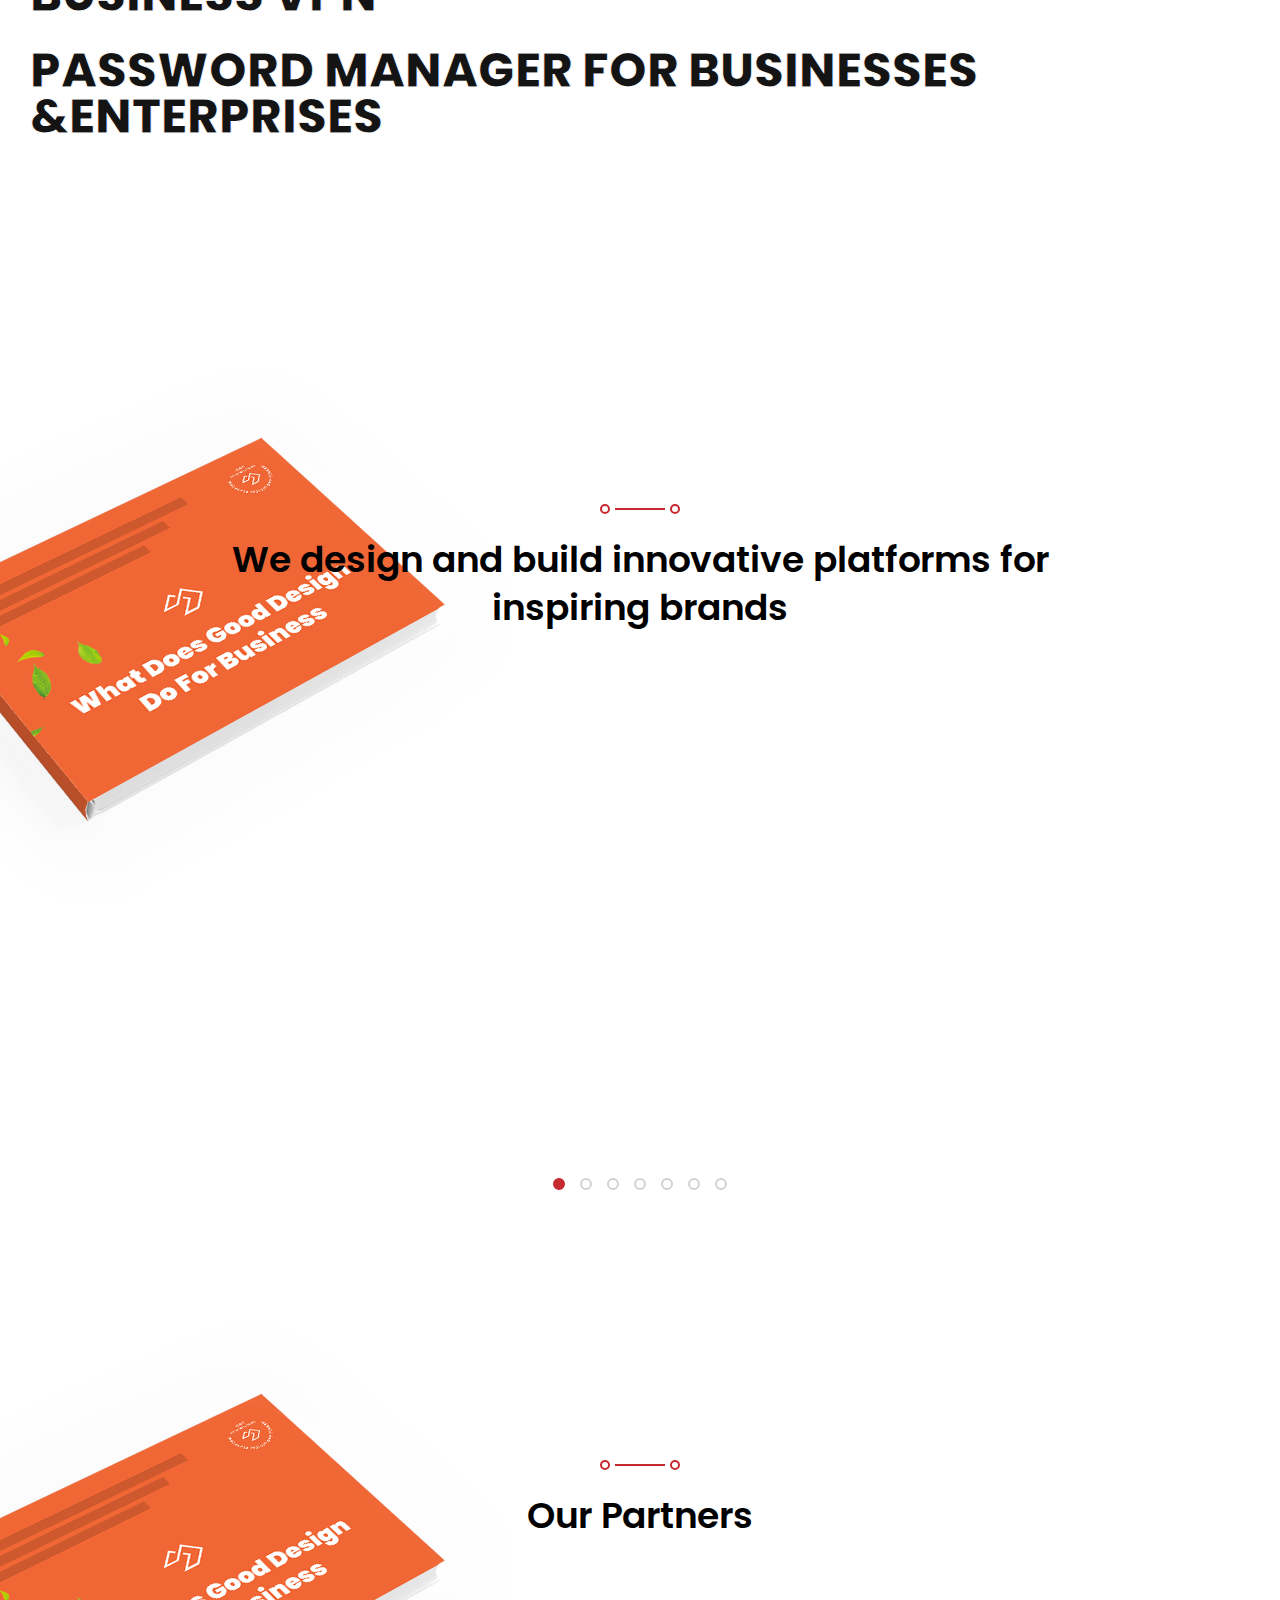
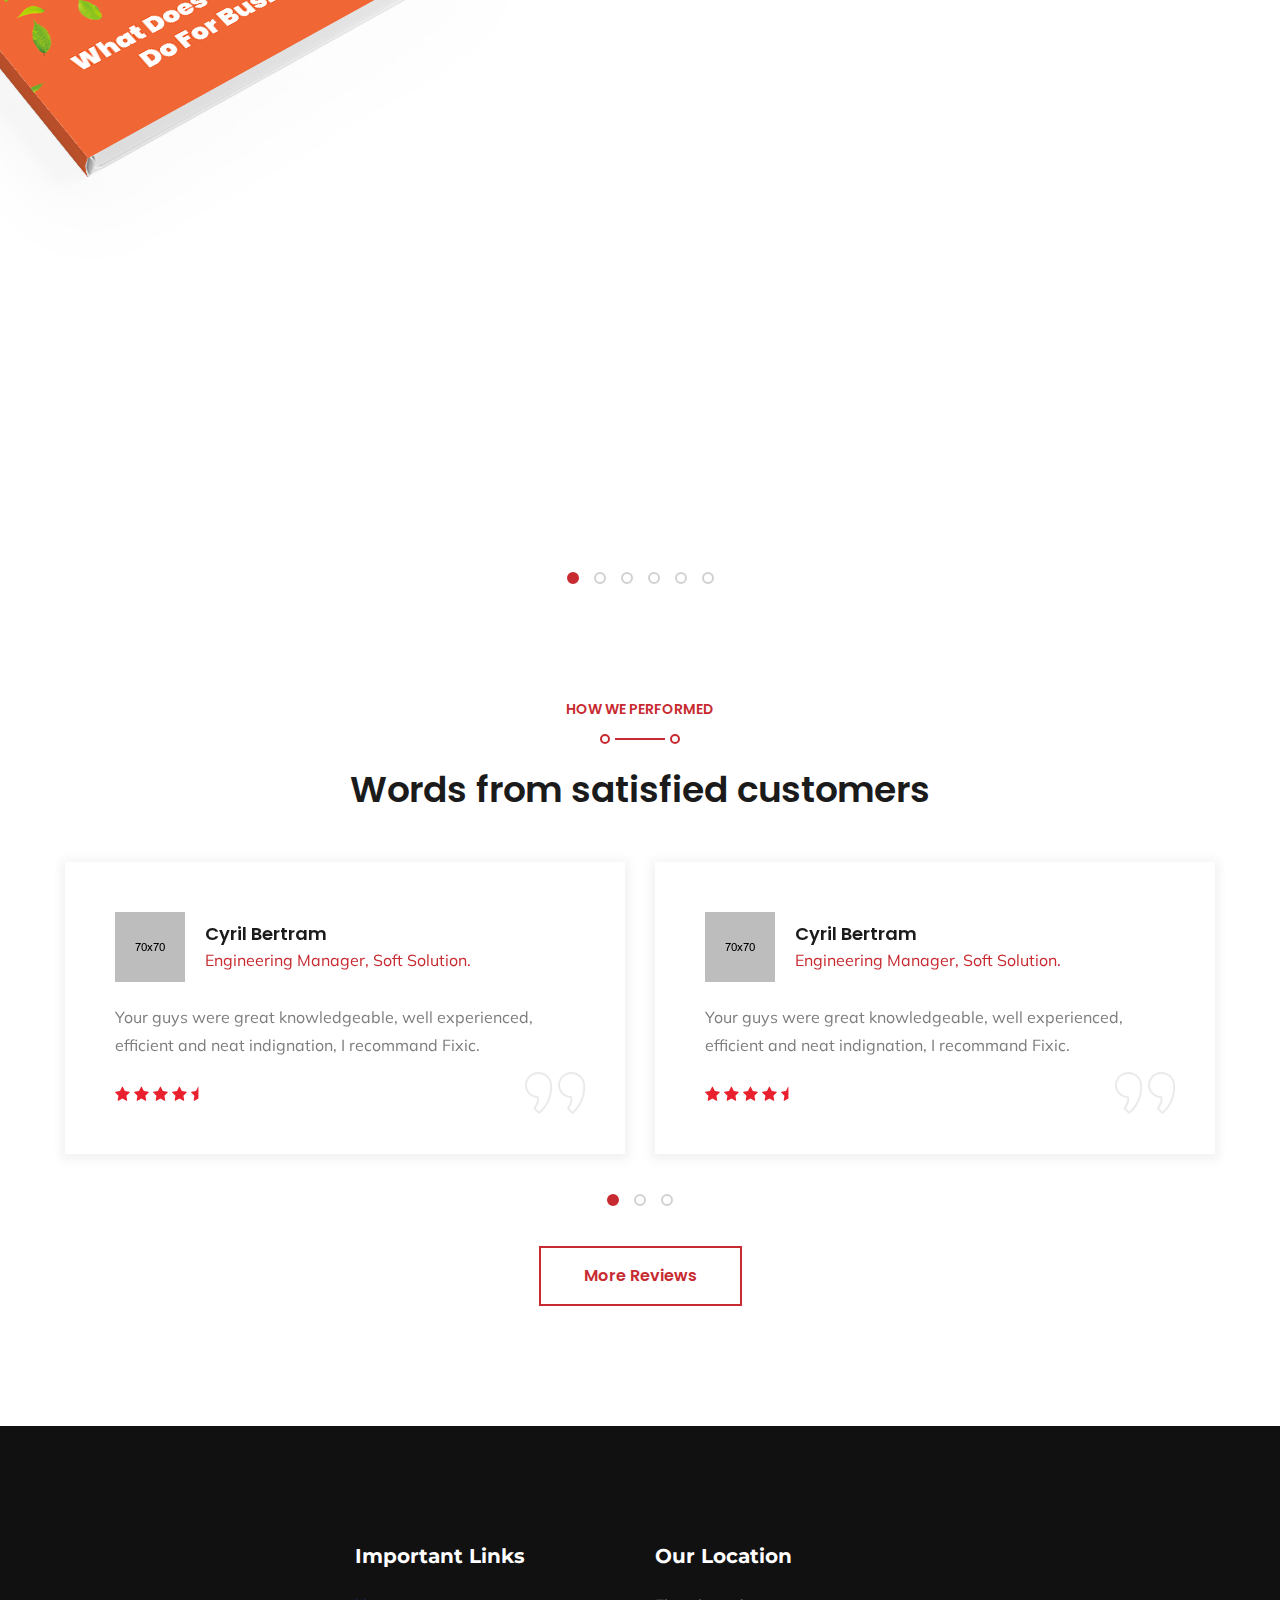
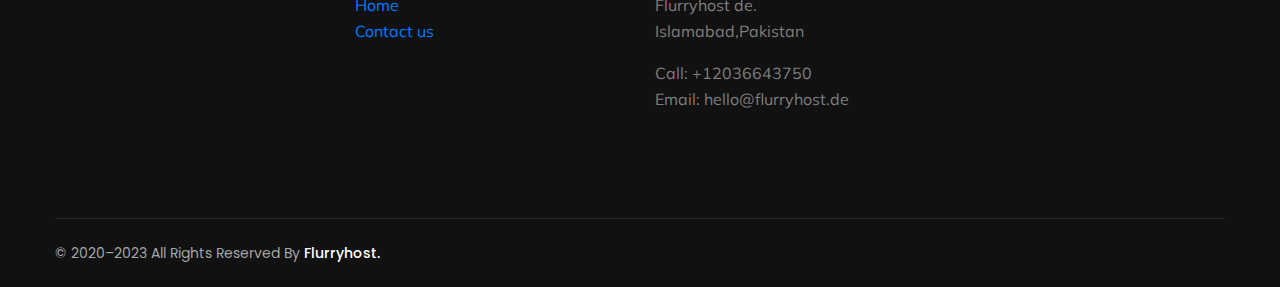
==== commit 0616c678: "s" ====
--- a/index.html
+++ b/index.html
@@ -39,7 +39,7 @@
            
             <div class="header-upper-left clearfix">
                 <div class="logo">
-                    <a href="index.html"><img src="images/slides/" alt="Awesome Logo" title=""></a>
+                    <a href="index.html"><img src="images/slides/cover.png" alt="Awesome Logo" title=""></a>
                 </div>
             </div>
             
@@ -102,9 +102,7 @@
         <div class="container">
             <div class="clearfix">
                 <!--Logo-->
-                <div class="logo float-left">
-                    <a href="index.html" class="img-responsive"><img src="images/resources/logo-2.png" alt="" title=""></a>
-                </div>
+                
                 <!--Right Col-->
                 <div class="right-col float-right">
                     <!-- Main Menu -->
@@ -314,7 +312,7 @@
                         <!--Start single service style2-->  
                         <div class="single-service-style2" data-aos="fade-up" data-aos-easing="linear" data-aos-duration="700">
                             <h3><a href="#">Partner of Solarwinds</a></h3>
-                            <div class="solarwinds-logo"><img href src="images/testimonial/SolarWinds_badge_Authorized_Partner_REVERSE_800x300.png"></span></div> 
+                            <div class="solarwinds-logo"><img href src="images/slides/solarwinds.png"></span></div> 
                             <div class="text"><p>Authorized partner of solarwinds.</p></div>
                             <div class="read-more">
                                 <a href="#">Read More</a>
@@ -599,146 +597,38 @@
         <div class="row">
             <!--Start single footer widget-->
             <div class="col-xl-3 col-lg-6 col-md-6 col-sm-12 wow fadeInUp">
-                <div class="single-footer-widget-style4 marbtm50">
-                    <div class="title">
-                        <h5>About Jexic</h5>
-                        <div class="decor"></div>
-                    </div>
-                    <div class="footer-company-info-text">
-                        <p>Equal blame belongs those what their duty through weakness of will, which is the same as saying pleasue shrinking.</p>
-                        <p class="mar0">Pain perfectly simply distinguis to certain to the claims.</p>
-                    </div> 
-                </div>
+                
             </div>
             <!--End single footer widget-->
             <!--Start single footer widget-->
-            <div class="col-xl-3 col-lg-6 col-md-6 col-sm-12 wow fadeInUp">
-                <div class="single-footer-widget-style4 pdleft65 marbtm50">
-                    <div class="title">
-                        <h5>Main Services</h5>
-                        <div class="decor"></div>
-                    </div>
-                    <ul class="services-links">
-                        <li><a href="#">Graphic Design</a></li>
-                        <li><a href="#">Photography</a></li>
-                        <li><a href="#">Web Development</a></li>
-                        <li><a href="#">Brand & Identity</a></li>
-                        <li><a href="#">Seo & Marketing</a></li>
-                    </ul>    
-                </div>
-            </div>
-            <!--End single footer widget-->
-            <!--Start single footer widget-->
-            <div class="col-xl-3 col-lg-6 col-md-6 col-sm-12 wow fadeInUp">
-                <div class="single-footer-widget-style4">
-                    <div class="title">
-                        <h5>Trending Post</h5>
-                        <div class="decor"></div>
-                    </div>
-                    <ul class="trending-post">
-                        <li>
-                            <span>June 28, 2019</span>
-                            <h6><a href="#">Tips for small business companies</a></h6>
-                        </li>
-                        <li>
-                            <span>June 10, 2019</span>
-                            <h6><a href="#">Creativity in your advertisement</a></h6>
-                        </li> 
-                        <li>
-                            <span>May 06, 2019</span>
-                            <h6><a href="#">Why your business needs website?</a></h6>
-                        </li>     
-                    </ul>    
-                </div>
-            </div>
-            <!--End single footer widget-->
-            <!--Start single footer widget-->
-            <div class="col-xl-3 col-lg-6 col-md-6 col-sm-12 wow fadeInUp">
-                <div class="single-footer-widget-style4 pdtop50">
-                    <div class="title">
-                        <h5>Latest Projects</h5>
-                        <div class="decor"></div>
-                    </div>
-                    <ul class="lat-projects clearfix">
-                        <li>
-                            <div class="img-holder">
-                                <img src="images/footer/footer-s4-lat-pro-1.jpg" alt="Awesome Image">
-                                <div class="overlay-style-one bg2">
-                                    <div class="box">
-                                        <div class="inner">
-                                            <a href="blog-single.html"><span class="icon-zoom-in"></span></a>    
-                                        </div>
-                                    </div>
-                                </div>
-                            </div>
-                        </li>
-                        <li>
-                            <div class="img-holder">
-                                <img src="images/footer/footer-s4-lat-pro-2.jpg" alt="Awesome Image">
-                                <div class="overlay-style-one bg2">
-                                    <div class="box">
-                                        <div class="inner">
-                                            <a href="blog-single.html"><span class="icon-zoom-in"></span></a>    
-                                        </div>
-                                    </div>
-                                </div>
-                            </div>
-                        </li>
-                        <li>
-                            <div class="img-holder">
-                                <img src="images/footer/footer-s4-lat-pro-3.jpg" alt="Awesome Image">
-                                <div class="overlay-style-one bg2">
-                                    <div class="box">
-                                        <div class="inner">
-                                            <a href="blog-single.html"><span class="icon-zoom-in"></span></a>    
-                                        </div>
-                                    </div>
-                                </div>
-                            </div>
-                        </li>
-                        <li>
-                            <div class="img-holder">
-                                <img src="images/footer/footer-s4-lat-pro-4.jpg" alt="Awesome Image">
-                                <div class="overlay-style-one bg2">
-                                    <div class="box">
-                                        <div class="inner">
-                                            <a href="blog-single.html"><span class="icon-zoom-in"></span></a>    
-                                        </div>
-                                    </div>
-                                </div>
-                            </div>
-                        </li>
-                        <li>
-                            <div class="img-holder">
-                                <img src="images/footer/footer-s4-lat-pro-5.jpg" alt="Awesome Image">
-                                <div class="overlay-style-one bg2">
-                                    <div class="box">
-                                        <div class="inner">
-                                            <a href="blog-single.html"><span class="icon-zoom-in"></span></a>    
-                                        </div>
-                                    </div>
-                                </div>
-                            </div>
-                        </li>
-                        <li>
-                            <div class="img-holder">
-                                <img src="images/footer/footer-s4-lat-pro-6.jpg" alt="Awesome Image">
-                                <div class="overlay-style-one bg2">
-                                    <div class="box">
-                                        <div class="inner">
-                                            <a href="blog-single.html"><span class="icon-zoom-in"></span></a>    
-                                        </div>
-                                    </div>
-                                </div>
-                            </div>
-                        </li>                    
-                             
-                    </ul>    
-                </div>
-            </div>
-            <!--End single footer widget-->
-        </div>
-    </div>
+            <div class="col-12 col-sm-6 col-lg-3">
+                <div class="footer-widget-area">
+                  <h5 class="mb-4 text-white">Important Links</h5>
+                  <ul class="list-unstyled">
+                    <li><a href="index" target="_blank"><i class="bi bi-caret-right"></i>Home </a></li>
+            
+                    <li><a href="contact" target="_blank"><i class="bi bi-caret-right"></i>Contact us</a></li>
+                   
+                    
+                  </ul>
+                </div>
+              </div>
+              <!-- Footer Widget Area -->
+              <div class="col-12 col-sm-6 col-lg-3">
+                <div class="footer-widget-area">
+                  <h5 class="mb-4 text-white">Our Location</h5>
+                  <p class="lh-base mb-3">Flurryhost de. <br> Islamabad,Pakistan</p>
+                  <p class="mb-0">Call: +12036643750 <br> Email: hello@flurryhost.de</p>
+                  <!-- Footer Social Icon -->
+                  <div class="footer-social-icon d-flex align-items-center mt-3"><a href="#" data-bs-toggle="tooltip"
+                      data-bs-placement="top" title="Facbook"><i class="bi bi-facebook"></i></a><a href="#"
+                      data-bs-toggle="tooltip" data-bs-placement="top" title="Twitter"><i class="bi bi-twitter"></i></a><a
+                      href="#" data-bs-toggle="tooltip" data-bs-placement="top" title="Instagram"><i
+                        class="bi bi-instagram"></i></a><a href="#" data-bs-toggle="tooltip" data-bs-placement="top"
+                      title="Linkedin"><i class="bi bi-linkedin"></i></a><a href="#" data-bs-toggle="tooltip"
+                      data-bs-placement="top" title="Youtube"><i class="bi bi-youtube"></i></a></div>
+                </div>
+              </div>
 </footer>   
 <!--End Footer Style4 Area-->  
 
@@ -749,15 +639,10 @@
             <div class="col-xl-12 col-lg-12 col-md-12 col-sm-12">
                 <div class="footer-bottom-style4-content">
                     <div class="copyright-text">
-                        <p>© 2009–2019 All Rights Reserved by <a href="#">Jexic.</a></p>
+                        <p>© 2020–2023 All Rights Reserved by <a href="#">Flurryhost.</a></p>
                     </div>
                     <div class="footer-menu-style3">
-                        <ul>
-                            <li><a href="#">Facebook</a></li>
-                            <li><a href="#">Twitter</a></li>
-                            <li><a href="#">Linkedin</a></li>
-                            <li><a href="#">Pinterest</a></li>
-                        </ul>
+                        
                     </div>
                 </div>
             </div>
--- a/css/style.css
+++ b/css/style.css
@@ -196,8 +196,12 @@
     height: auto;
     transition-delay: .1s;
     transition-timing-function: ease-in-out;
-    transition-duration: .7s;
+    transition-duration: .2s;
     transition-property: all;
+}
+.logo {
+max-width: 100%;
+height:20px;
 }
 i {
 	font-style: normal;
@@ -711,7 +715,7 @@
     font-family: 'Poppins', sans-serif;
 }
 .sec-title-style3 .title.clr-white{
-    color: #ffffff;
+    color: #000000;
 }
 
 .sec-title-style3 .borders{
